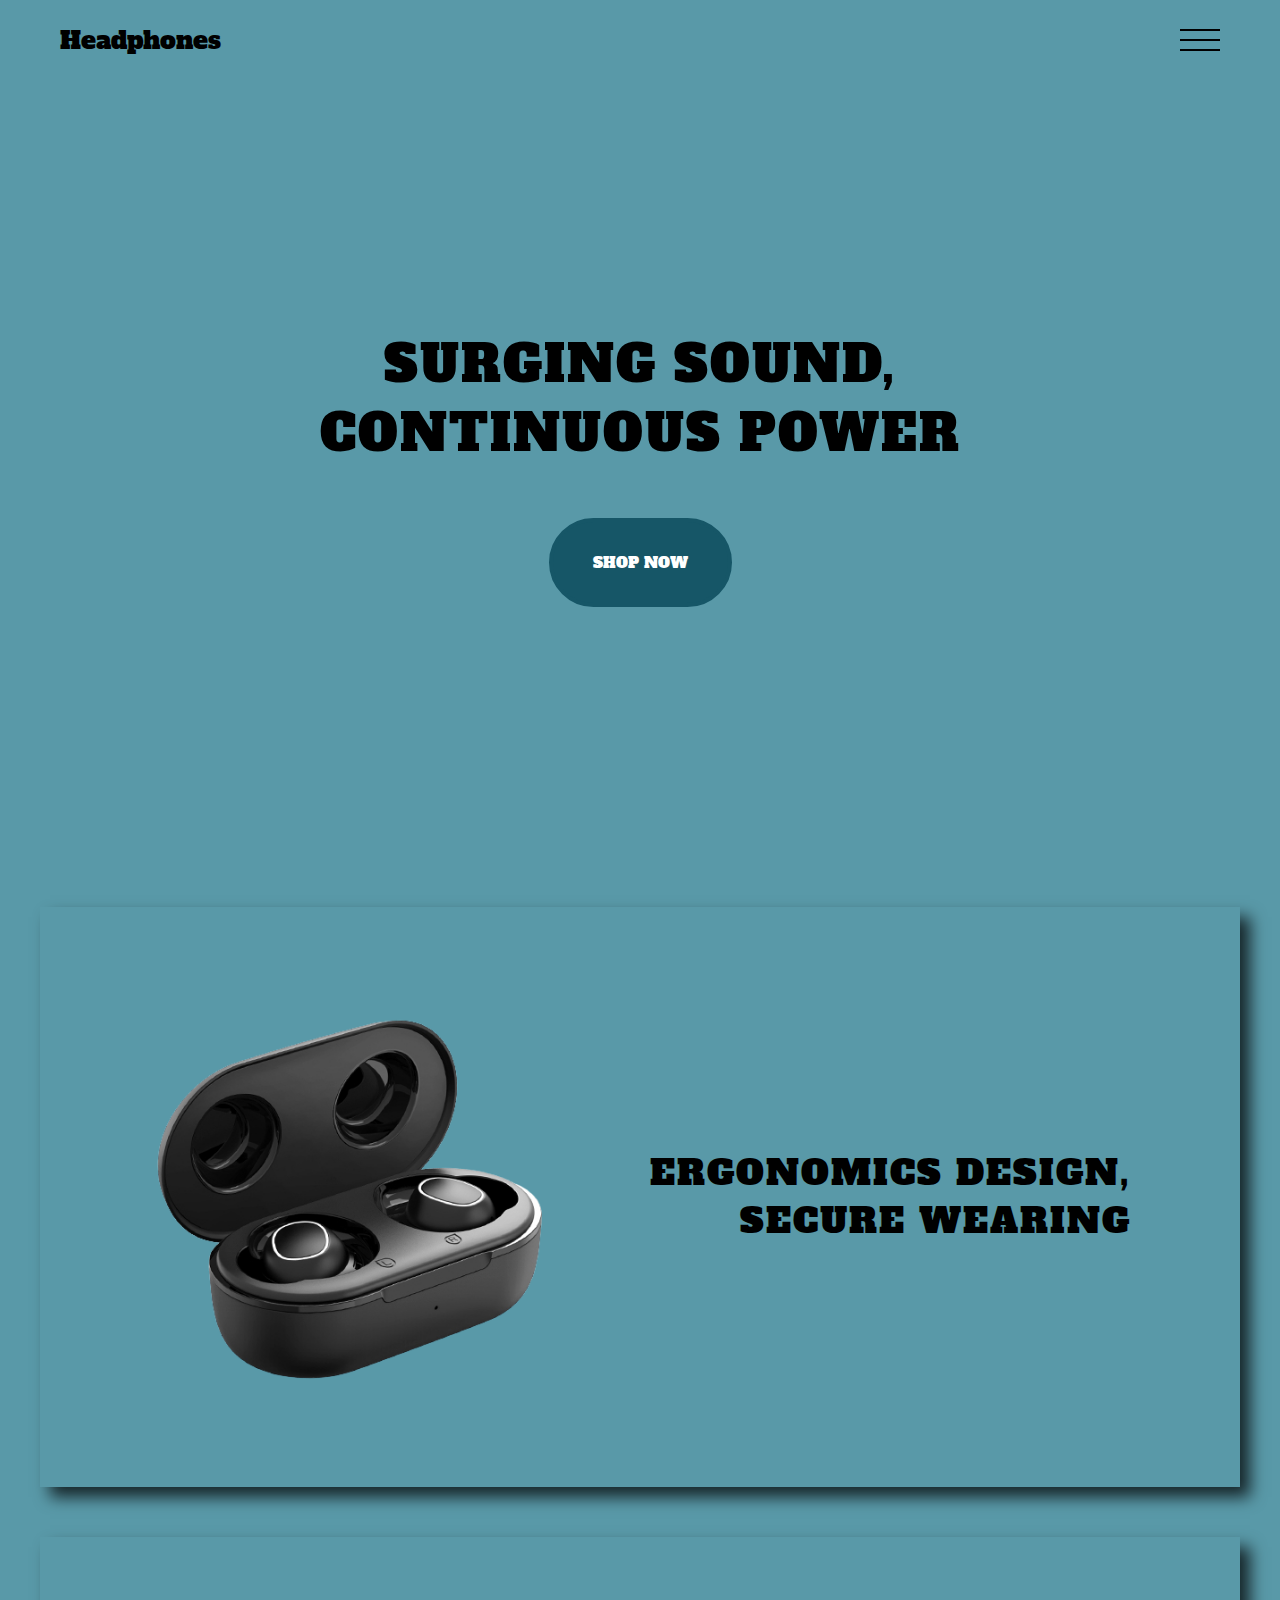
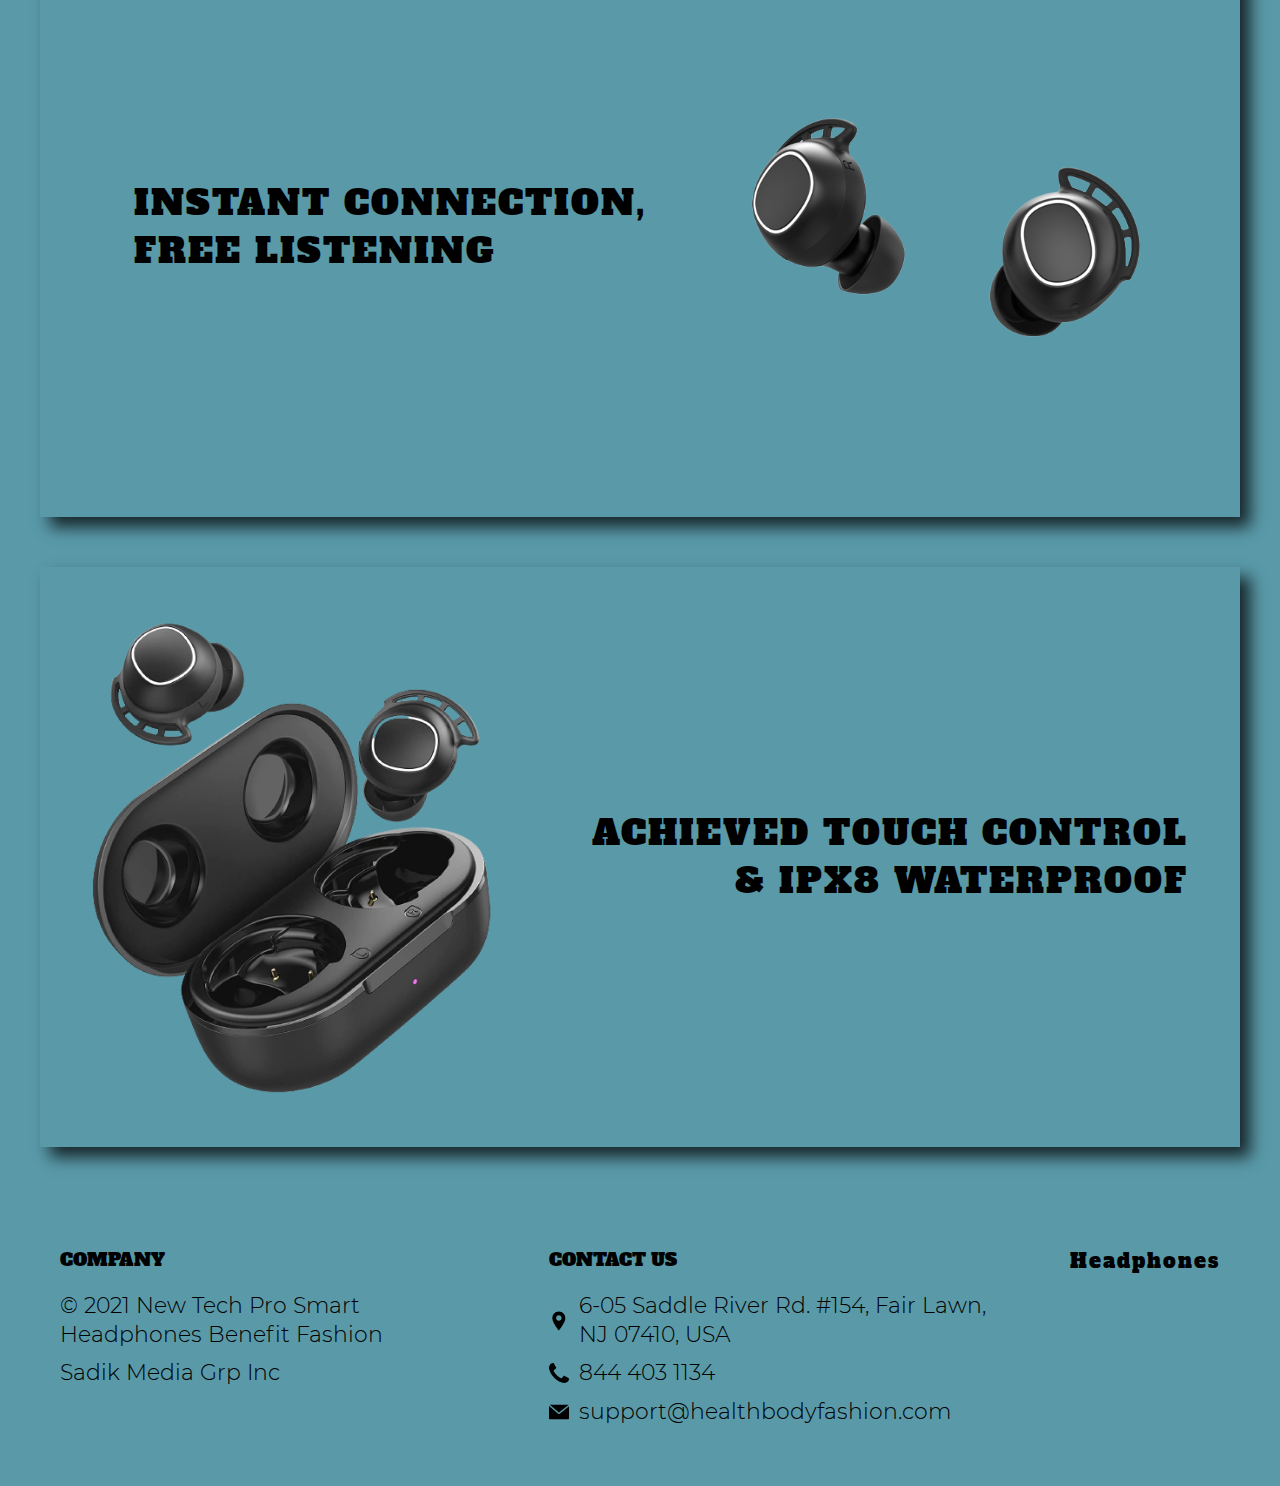
==== index.html @ 5566f864 "+" ====
<!DOCTYPE html>
<html lang="en">
  <head>
    <meta charset="UTF-8" />
    <meta http-equiv="X-UA-Compatible" content="IE=edge" />
    <meta name="viewport" content="width=device-width, initial-scale=1.0" />
    <link rel="stylesheet" href="./css/style.css" />
    <title>Headphones</title>
  </head>

  <body>
    <div class="popup__overlay js_popup__overlay">
      <div class="popup">
        <div class="popup-content js_popup-content" data-id="terms">
          <div class="popup-content__top">
            <h1 class="sub-title">Terms & Conditions</h1>
            <button
              class="popup-content__btn js_popup-content-btn"
              data-btn="terms"
            >
              <span></span>
            </button>
          </div>
          <p class="text mb-0">
            <span class="bold">Shipping Prices</span>
          </p>
          <p class="text terms__text-sm-mb">
            <span class="bold">Silicone case</span>
            - $5.95
          </p>
          <p class="text mb-0">
            <span class="bold">Product Prices</span>
          </p>
          <p class="text mb-0">
            <span class="bold">1x New Headphones Fashion</span> - $19.99
      
          </p>
          <p class="text mb-0">
            <span class="bold">2x New Headphones Fashion</span> - $24.99
      
          </p>
          <p class="text mb-0">
            <span class="bold">3x New Headphones Fashion</span> - $35.32
      
          </p>
          <p class="text mb-0">
            <span class="bold">4x New Headphones Fashion</span> - $39.99
      
          </p>
          <p class="text mb-0">
            <span class="bold">5x New Headphones Fashion</span> - $43.98
      
          </p>
          <p class="text mb-0">
            <span class="bold">6x New Headphones Fashion</span> - $49.95
      
          </p>
          <p class="text mb-0">
            <span class="bold">7x New Headphones Fashion</span> - $69.99
      
          </p>
          <p class="text mb-0">
            <span class="bold">8x New Headphones Fashion</span> - $79.99
      
          </p>
          <p class="text mb-0">
            <span class="bold">9x New Headphones Fashion</span> - $84.41
      
          </p>
          <p class="text mb-0">
            <span class="bold">10x New Headphones Fashion</span> - $89.99
      
          </p>
          <p class="text mb-0">
            <span class="bold">11x New Headphones Fashion</span> - $109.00
        
          </p>
          <p class="text terms__text-sm-mb">
            <span class="bold">12x New Headphones Fashion</span> - $119.00
        
          </p>

          <p class="text terms__text--mb">
            You will see a charge from newtechprosmartwatchfa on your bank
            statement. Our Customer Service department reserves the right to
            offer promo codes for varied price points.
          </p>
          <p class="policy__subtitle">Member User Agreement</p>
          <p class="text">
            By placing an order through this website, you agree to the terms and
            conditions set for the below. Please read through these terms
            carefully before placing your order and print a copy for future
            reference. Please also read our Privacy Policy regarding personal
            information provided by you, which is incorporated herein by
            reference.
          </p>
          <p class="text">
            This website is operated by New Headphones Fashion. Throughout the
            site, the terms “we”, “us” and “our” refer to New Headphones
            Fashion. Beyond Perfect Pair Active Pro Health Tech offers this
            website, including all information, tools and services available
            from this site to you, the user, conditioned upon your acceptance of
            all terms, conditions, policies and notices stated here.
          </p>
          <p class="policy__subtitle">General Conditions</p>
          <p class="text">
            We reserve the right to refuse service to anyone for any reason at
            any time.<br />

            You understand that your content (not including credit card
            information), may be transferred unencrypted and involve (a)
            transmissions over various networks; and (b) changes to conform and
            adapt to technical requirements of connecting networks or devices.
            Credit card information is always encrypted during transfer over
            networks.
            <br />

            You agree not to reproduce, duplicate, copy, sell, resell or exploit
            any portion of the Service, use of the Service, or access to the
            Service or any contact on the website through which the service is
            provided, without express written permission by us.
            <br />

            The headings used in this agreement are included for convenience
            only and will not limit or otherwise affect these Terms.
          </p>
          <p class="policy__subtitle">
            Accuracy, Completeness and Timeliness of Information
          </p>
          <p class="text">
            We are not responsible if information made available on this site is
            not accurate, complete or current. The material on this site is
            provided for general information only and should not be relied upon
            or used as the sole basis for making decisions without consulting
            primary, more accurate, more complete or more timely sources of
            information. Any reliance on the material on this site is at your
            own risk.
            <br />

            This site may contain certain historical information. Historical
            information, necessarily, is not current and is provided for your
            reference only. We reserve the right to modify the contents of this
            site at any time, but we have no obligation to update any
            information on our site. You agree that it is your responsibility to
            monitor changes to our site.
          </p>
          <p class="policy__subtitle">
            Modifications to the Service and Prices
          </p>
          <p class="text">
            Prices for our products are subject to change without notice.<br />
            We reserve the right at any time to modify or discontinue the
            Service (or any part or content thereof) without notice at any
            time.<br />
            We shall not be liable to you or to any third-party for any
            modification, price change, suspension or discontinuance of the
            Service.
          </p>
          <p class="policy__subtitle">Products or Services (If Applicable)</p>
          <p class="text">
            Certain products or services may be available exclusively online
            through the website. These products or services may have limited
            quantities and are subject to return or exchange only according to
            our Return Policy.<br />
            We have made every effort to display as accurately as possible the
            colors and images of our products that appear at the store. We
            cannot guarantee that your computer monitor’s display of any color
            will be accurate.<br />
            We reserve the right, but are not obligated, to limit the sales of
            our products or Services to any person, geographic region or
            jurisdiction. We may exercise this right on a case-by-case basis. We
            reserve the right to limit the quantities of any products or
            services that we offer. All descriptions of products or product
            pricing are subject to change at anytime without notice, at the sole
            discretion of us. We reserve the right to discontinue any product at
            any time. Any offer for any product or service made on this site is
            void where prohibited.<br />
            We do not warrant that the quality of any products, services,
            information, or other material purchased or obtained by you will
            meet your expectations, or that any errors in the Service will be
            corrected.
          </p>
          <p class="policy__subtitle">Shipping Terms</p>
          <p class="text">
            Orders are generally shipped within 2 business days (Monday through
            Friday) using USPS standard mail service. Shipping time is estimated
            to be 3-5 business days. Please be advised that shipments are not
            sent on Saturdays, Sundays, or any Holidays. New Headphones Fashion
            does not guarantee specific arrival dates or times.
          </p>
          <p class="policy__subtitle">Credit Card Descriptor</p>
          <p class="text">
            By ordering Products from us, You authorize us to charge your credit
            card accordingly. Please be aware that the descriptor (or subject
            line) that appears on your credit card statement will appear as
            <i>newtechprosmartwatchfa</i>. If You have any questions about the
            descriptor on Your credit card statement, please contact our
            customer service department.
          </p>
          <p class="policy__subtitle">Return Policy</p>
          <p class="text">
            In order to obtain your refund, contact customer service by phone
            and obtain an RMA (Return Merchandise Authorization) number to place
            on your package. Write this number on the outside of the shipping
            package, and send the product back to our fulfillment center at the
            address listed below, within thirty (30) days of the date you
            originally ordered the product. In order for your refund to be
            processed the product must arrive at our fulfillment facility within
            thirty (30) days of the original purchase date. You pay for return
            shipping. This fee will be taken out of the refund issued. Once our
            fulfillment center has received the package and relayed the correct
            information to us, you will be issued a refund. Your refund will be
            credited back to your bank account, and may take up to 3-5 business
            days to show in your statement, depending on the speed of the
            processing bank.
          </p>
          <p class="policy__subtitle">Return Address</p>
          <p class="text">3071 Nw 107th Ave, Doral, FL, 33172 USA</p>
          <p class="policy__subtitle">Refund Policy</p>
          <p class="text">
            We refund all cases of fraud and unauthorized transactions included
            shipping and handling charges. Call 844 403 1134 to obtain a refund.
            Additional refunds are issued at the discretion of the company.
            Customers are restricted to receiving a single refund per product
            ordered. Repetitive refunds are not permitted unless the product, as
            delivered to you, is defective. We reserve the right to refuse a
            refund to any customer who repeatedly requests refunds or who, in
            our judgment, requests refunds in bad faith. In order to process
            your refund, you must supply us with your name and delivery address.
            If you provide us with insufficient or incorrect information your
            refund will be delayed. Once a refund has been approved please allow
            for up to 10 days for the refund to be applied. Depending on the
            bank that issues the credit card, your refund can take up to ten
            (10) days to appear on your credit card statement. If you have any
            questions about whether a refund has been issued by us, please call
            Our customer service department. Shipping and handling costs are not
            refundable.
          </p>
          <p class="policy__subtitle">
            Accuracy of Billing and Account Information
          </p>
          <p class="text">
            We reserve the right to refuse any order you place with us. We may,
            in our sole discretion, limit or cancel quantities purchased per
            person, per household or per order. These restrictions may include
            orders placed by or under the same customer account, the same credit
            card, and/or orders that use the same billing and/or shipping
            address. In the event that we make a change to or cancel an order,
            we may attempt to notify you by contacting the e-mail and/or billing
            address/phone number provided at the time the order was made. We
            reserve the right to limit or prohibit orders that, in our sole
            judgment, appear to be placed by dealers, resellers or distributors.
          </p>
          <p class="text">
            You agree to provide current, complete and accurate purchase and
            account information for all purchases made at our store. You agree
            to promptly update your account and other information, including
            your email address and credit card numbers and expiration dates, so
            that we can complete your transactions and contact you as needed.
          </p>
          <p class="text">For more detail, please review our Returns Policy.</p>
          <p class="policy__subtitle">Optional Tools</p>
          <p class="text">
            We may provide you with access to third-party tools over which we
            neither monitor nor have any control nor input.<br />
            You acknowledge and agree that we provide access to such tools ”as
            is” and “as available” without any warranties, representations or
            conditions of any kind and without any endorsement. We shall have no
            liability whatsoever arising from or relating to your use of
            optional third-party tools.<br />
            Any use by you of optional tools offered through the site is
            entirely at your own risk and discretion and you should ensure that
            you are familiar with and approve of the terms on which tools are
            provided by the relevant third-party provider(s).<br />
            We may also, in the future, offer new services and/or features
            through the website (including, the release of new tools and
            resources). Such new features and/or services shall also be subject
            to these Terms of Service.
          </p>
          <p class="policy__subtitle">Third-party Links</p>
          <p class="text">
            Certain content, products and services available via our Service may
            include materials from third-parties.<br />
            Third-party links on this site may direct you to third-party
            websites that are not affiliated with us. We are not responsible for
            examining or evaluating the content or accuracy and we do not
            warrant and will not have any liability or responsibility for any
            third-party materials or websites, or for any other materials,
            products, or services of third-parties.<br />
            We are not liable for any harm or damages related to the purchase or
            use of goods, services, resources, content, or any other
            transactions made in connection with any third-party websites.
            Please review carefully the third-party’s policies and practices and
            make sure you understand them before you engage in any transaction.
            Complaints, claims, concerns, or questions regarding third-party
            products should be directed to the third-party.
          </p>
          <p class="policy__subtitle">
            User Comments, Feedback and Other Submissions
          </p>
          <p class="text">
            If, at our request, you send certain specific submissions (for
            example contest entries) or without a request from us you send
            creative ideas, suggestions, proposals, plans, or other materials,
            whether online, by email, by postal mail, or otherwise
            (collectively, ‘comments’), you agree that we may, at any time,
            without restriction, edit, copy, publish, distribute, translate and
            otherwise use in any medium any comments that you forward to us. We
            are and shall be under no obligation (1) to maintain any comments in
            confidence; (2) to pay compensation for any comments; or (3) to
            respond to any comments.<br />
            We may, but have no obligation to, monitor, edit or remove content
            that we determine in our sole discretion are unlawful, offensive,
            threatening, libelous, defamatory, pornographic, obscene or
            otherwise objectionable or violates any party’s intellectual
            property or these Terms of Service.<br />
            You agree that your comments will not violate any right of any
            third-party, including copyright, trademark, privacy, personality or
            other personal or proprietary right. You further agree that your
            comments will not contain libelous or otherwise unlawful, abusive or
            obscene material, or contain any computer virus or other malware
            that could in any way affect the operation of the Service or any
            related website. You may not use a false e-mail address, pretend to
            be someone other than yourself, or otherwise mislead us or
            third-parties as to the origin of any comments. You are solely
            responsible for any comments you make and their accuracy. We take no
            responsibility and assume no liability for any comments posted by
            you or any third-party.
          </p>
          <p class="policy__subtitle">Personal Information</p>
          <p class="text">
            Your submission of personal information through the store is
            governed by our Privacy Policy. View our
            <a class="policy__link" href="./policy.html">Privacy Policy</a>.
          </p>
          <p class="policy__subtitle">Errors, Inaccuracies and Omissions</p>
          <p class="text">
            Occasionally there may be information on our site or in the Service
            that contains typographical errors, inaccuracies or omissions that
            may relate to product descriptions, pricing, promotions, offers,
            product shipping charges, transit times and availability. We reserve
            the right to correct any errors, inaccuracies or omissions, and to
            change or update information or cancel orders if any information in
            the Service or on any related website is inaccurate at any time
            without prior notice (including after you have submitted your
            order).<br />
            We undertake no obligation to update, amend or clarify information
            in the Service or on any related website, including without
            limitation, pricing information, except as required by law. No
            specified update or refresh date applied in the Service or on any
            related website, should be taken to indicate that all information in
            the Service or on any related website has been modified or updated.
          </p>
          <p class="policy__subtitle">Prohibited Uses</p>
          <p class="text">
            In addition to other prohibitions as set forth in the Terms of
            Service, you are prohibited from using the site or its content: (a)
            for any unlawful purpose; (b) to solicit others to perform or
            participate in any unlawful acts; (c) to violate any international,
            federal, provincial or state regulations, rules, laws, or local
            ordinances; (d) to infringe upon or violate our intellectual
            property rights or the intellectual property rights of others; (e)
            to harass, abuse, insult, harm, defame, slander, disparage,
            intimidate, or discriminate based on gender, sexual orientation,
            religion, ethnicity, race, age, national origin, or disability; (f)
            to submit false or misleading information; (g) to upload or transmit
            viruses or any other type of malicious code that will or may be used
            in any way that will affect the functionality or operation of the
            Service or of any related website, other websites, or the Internet;
            (h) to collect or track the personal information of others; (i) to
            spam, phish, pharm, pretext, spider, crawl, or scrape; (j) for any
            obscene or immoral purpose; or (k) to interfere with or circumvent
            the security features of the Service or any related website, other
            websites, or the Internet. We reserve the right to terminate your
            use of the Service or any related website for violating any of the
            prohibited uses.
          </p>
          <p class="policy__subtitle">
            Disclaimer of Warranties; Limitation of Liability
          </p>
          <p class="text">
            We do not guarantee, represent or warrant that your use of our
            service will be uninterrupted, timely, secure or error-free.<br />
            We do not warrant that the results that may be obtained from the use
            of the service will be accurate or reliable.<br />
            You agree that from time to time we may remove the service for
            indefinite periods of time or cancel the service at any time,
            without notice to you.<br />
            You expressly agree that your use of, or inability to use, the
            service is at your sole risk. The service and all products and
            services delivered to you through the service are (except as
            expressly stated by us) provided ‘as is’ and ‘as available’ for your
            use, without any representation, warranties or conditions of any
            kind, either express or implied, including all implied warranties or
            conditions of merchantability, merchantable quality, fitness for a
            particular purpose, durability, title, and non-infringement.<br />
            In no case shall New Headphones Fashion, our directors, officers,
            employees, affiliates, agents, contractors, interns, suppliers,
            service providers or licensors be liable for any injury, loss,
            claim, or any direct, indirect, incidental, punitive, special, or
            consequential damages of any kind, including, without limitation
            lost profits, lost revenue, lost savings, loss of data, replacement
            costs, or any similar damages, whether based in contract, tort
            (including negligence), strict liability or otherwise, arising from
            your use of any of the service or any products procured using the
            service, or for any other claim related in any way to your use of
            the service or any product, including, but not limited to, any
            errors or omissions in any content, or any loss or damage of any
            kind incurred as a result of the use of the service or any content
            (or product) posted, transmitted, or otherwise made available via
            the service, even if advised of their possibility. Because some
            states or jurisdictions do not allow the exclusion or the limitation
            of liability for consequential or incidental damages, in such states
            or jurisdictions, our liability shall be limited to the maximum
            extent permitted by law.
          </p>
          <p class="policy__subtitle">Indemnification</p>
          <p class="text">
            You agree to indemnify, defend and hold harmless New Headphones
            Fashion and our parent, subsidiaries, affiliates, partners,
            officers, directors, agents, contractors, licensors, service
            providers, subcontractors, suppliers, interns and employees,
            harmless from any claim or demand, including reasonable attorneys’
            fees, made by any third-party due to or arising out of your breach
            of these Terms of Service or the documents they incorporate by
            reference, or your violation of any law or the rights of a
            third-party.
          </p>
          <p class="policy__subtitle">Severability</p>
          <p class="text">
            In the event that any provision of these Terms of Service is
            determined to be unlawful, void or unenforceable, such provision
            shall nonetheless be enforceable to the fullest extent permitted by
            applicable law, and the unenforceable portion shall be deemed to be
            severed from these Terms of Service, such determination shall not
            affect the validity and enforceability of any other remaining
            provisions.
          </p>
          <p class="policy__subtitle">Termination</p>
          <p class="text">
            The obligations and liabilities of the parties incurred prior to the
            termination date shall survive the termination of this agreement for
            all purposes.<br />
            These Terms of Service are effective unless and until terminated by
            either you or us. You may terminate these Terms of Service at any
            time by notifying us that you no longer wish to use our Services, or
            when you cease using our site.<br />
            If in our sole judgment you fail, or we suspect that you have
            failed, to comply with any term or provision of these Terms of
            Service, we also may terminate this agreement at any time without
            notice and you will remain liable for all amounts due up to and
            including the date of termination; and/or accordingly may deny you
            access to our Services (or any part thereof).
          </p>
          <p class="policy__subtitle">Entire Agreement</p>
          <p class="text">
            The failure of us to exercise or enforce any right or provision of
            these Terms of Service shall not constitute a waiver of such right
            or provision.<br />
            These Terms of Service and any policies or operating rules posted by
            us on this site or in respect to The Service constitutes the entire
            agreement and understanding between you and us and govern your use
            of the Service, superseding any prior or contemporaneous agreements,
            communications and proposals, whether oral or written, between you
            and us (including, but not limited to, any prior versions of the
            Terms of Service).<br />
            Any ambiguities in the interpretation of these Terms of Service
            shall not be construed against the drafting party.
          </p>
          <p class="policy__subtitle">Governing Law</p>
          <p class="text">
            These Terms of Service and any separate agreements whereby we
            provide you Services shall be governed by and construed in
            accordance with the laws of WV.
          </p>
          <p class="policy__subtitle">Changes to Terms of Service</p>
          <p class="text">
            You can review the most current version of the Terms of Service at
            any time at this page.<br />
            We reserve the right, at our sole discretion, to update, change or
            replace any part of these Terms of Service by posting updates and
            changes to our website. It is your responsibility to check our
            website periodically for changes. Your continued use of or access to
            our website or the Service following the posting of any changes to
            these Terms of Service constitutes acceptance of those changes.
          </p>
          <p class="policy__subtitle">Contact Information</p>
          <p class="text">
            Questions about the Terms of Service should be sent to us at
            <a
              target="_blank"
              class="policy__link"
              href="mailto:support@newcreamfashion.com"
              >support@newcreamfashion.com
            </a>
          </p>
        </div>
        <div class="popup-content js_popup-content" data-id="policy">
          <div class="popup-content__top">
            <h1 class="sub-title">Privacy policy</h1>
            <button
              class="popup-content__btn js_popup-content-btn"
              data-btn="policy"
            >
              <span></span>
            </button>
          </div>
          <p class="text">
            Thank you for visiting our Web site. This offer if only available to
            U.S. residents. Your personal data will be processed by us in the
            U.S.
          </p>
          <h2 class="policy__subtitle">
            Information Collection and Use of Collected Information
          </h2>
          <p class="policy__subtitle">Website Visitors</p>
          <p class="text">
            We may collect certain non-personally identifiable information when
            you visit many of our Web pages, such as the type of browser you are
            using (e.g., Netscape, Internet Explorer), the type of operating
            system you are using, (e.g., Windows 2000, XP, VISTA or Mac OS), and
            the domain name of your Internet service provider (e.g., America
            Online, Earthlink).
          </p>
          <p class="policy__subtitle">Website Customers</p>
          <p class="text">
            In order to purchase products or services from us, we require that
            you provide us with certain personally identifiable information. The
            types of personally identifiable information that may be collected
            at this site include: name, address, e-mail address, telephone
            number, mobile phone number and MSISDN (mobile station integrated
            services digital network number), credit card and billing
            information (but never release this information), download history,
            customer generated content and/or information about your interests
            in and use of various products, programs, and services.
          </p>
          <p class="policy__subtitle">SMS Messages</p>
          <p class="text">
            Our Services feature the distribution of content to your cellular
            phone, and by registering with us, you agree to receive SMS messages
            to your phone, including messages regarding Services you request,
            account status updates, and occasional SMS newsletters. You will
            also have the opportunity to opt-in and receive surveys and
            promotional content by our affiliates. You may opt out of our SMS
            newsletter by sending an email or by responding to the SMS
            newsletter indicating that you would like to unsubscribe.
          </p>
          <p class="text">
            In addition, we may disclose personally identifiable information
            collected about you at this site in the following instances:
          </p>
          <p class="text">
            Legal Action: We may disclose information about our users, including
            personally identifiable information, when requested by governmental
            or quasi-governmental authorities conducting an investigation,
            hearing or the like, to verify or enforce compliance with the
            policies governing our Web Site and applicable laws, or to protect
            against misuse or unauthorized use of our Web Site. We also may
            disclose user information whenever we believe disclosure is
            necessary to limit our legal liability; to protect or defend our
            rights or property; or protect the safety, rights, or property of
            our users.
          </p>
          <p class="policy__subtitle">Your Choices</p>
          <p class="text">
            As noted above, we may use the personally identifiable information
            we collect from you online to provide you with opportunities to
            offer you products and services that may be of interest to you. If
            you would like to opt out of future promotional materials from us,
            you may indicate this preference by following the unsubscribe
            instructions at the end of such e-mail communications. You may not
            opt out of service-related notifications.
          </p>
          <p class="policy__subtitle">Cookies</p>
          <p class="text">
            To enhance your experience with our site, we may use "cookies" on
            our Web Site. Cookies are alphanumeric identifiers that we transfer
            to your computer's hard drive through your Web browser to enable our
            systems to recognize your browser and to provide features. Cookies,
            by themselves, do not tell us your e-mail address or other
            personally identifiable information unless you choose to provide
            this information to us by, for example, registering at our Web Site.
            However, once you have become a Customer and furnish the site with
            personally identifiable information, this information may be linked
            to the data stored in the cookie.
          </p>
          <p class="text">
            We use cookies to understand site usage and to improve the content
            and offerings on our site. For example, we may use cookies to
            personalize your experience at our Web pages (e.g., to recognize you
            when you return to our site). You may adjust your browser to reject
            cookies from us or from any other Web Site. Please consult the
            "Help" section of your browser for more information. However,
            certain areas of our site can be accessed only in conjunction with
            cookies or similar devices and you should be aware that disabling
            cookies or similar devices might prevent you from accessing some of
            our content.
          </p>
          <p class="policy__subtitle">Data Security</p>
          <p class="text">
            We have put in place certain physical, electronic, and managerial
            procedures to help prevent unauthorized access and maintain data
            security. Payments are processed using secure 256-bit SSL
            Encryption. We will not share, trade or sell credit card information
            or personal information to any third party providers. However, due
            to the open nature of Internet communications, we cannot guarantee
            that communications between you and our organization will be free
            from unauthorized access by third parties. Visitors of the Website
            and Customers use the site at their own risk.
          </p>
          <p class="policy__subtitle">Changes to This Privacy Policy</p>
          <p class="text">
            We may, from time to time, update this privacy notice and such
            changes shall be effectively immediately and without further notice
            to you.
          </p>
          <p class="policy__subtitle">Questions/Concerns?</p>
          <p class="text">
            If you have any questions, comments, or concerns regarding our
            privacy policy, please contact us at:<br />
            Email:
            <a
              target="_blank"
              class="policy__link"
              href="mailto:support@healthbodyfashion.com"
              >support@healthbodyfashion.com
            </a>
            <br />
            Phone:
            <a class="policy__link" href="tel:844 403 1134">844 403 1134</a>
          </p>
        </div>
      </div>
    </div>
    <div class="main-wrapper">
  
      <div class="header__wrapper">
        <header class="header">
          <a href="./index.html" class="logo">Headphones</a>
          <button class="menu__btn js_menu__btn">
            <span></span>
          </button>
          <div class="menu js_menu">
            <nav class="nav">
              <ul class="nav__list">
                <li class="nav__item">
                  <a href="./index.html" class="nav__link">Home</a>
                </li>
                <li class="nav__item">
                  <a href="./contact.html" class="nav__link">Contact us</a>
                </li>
                <li class="nav__item">
                  <button
                    class="nav__link nav__btn js_nav-btn"
                    data-btn-id="terms"
                  >
                    Terms & Conditions
                  </button>
                </li>
                <li class="nav__item">
                  <button
                    class="nav__link nav__btn js_nav-btn"
                    data-btn-id="policy"
                  >
                    Privacy Policy
                  </button>
                </li>
              </ul>
            </nav>
          </div>
        </header>
      </div>
     
    
  

      <main class="main">
        <div class="hero__wrapper">
          <section class="hero">
            <div class="container">
                <h1 class="title">Surging sound, <br>Continuous power</h1>
                <a href="./buy.html" class="btn">shop now</a>
            </div>
          </section>
        </div>
        <div class="info__wrapper">
          <section class="info">
            <div class="container-sm">
                 <h2 class="title">Ergonomics design, <br>Secure wearing</h2>
                 <img src="./img/img1.png" alt="" class="img">
            </div>
          </section>
        </div>
        <div class="about__wrapper">
          <section class="about">
            <div class="container-sm">
              <h2 class="title">Instant connection, <br>Free listening</h2>
              <img src="./img/img2.png" alt="" class="img">
            </div>
          </section>
        </div>
        <div class="bottom__wrapper">
          <section class="bottom">
            <div class="container-sm">
              <h2 class="title">Achieved Touch Control <br>& IPX8 Waterproof</h2>
              <img src="./img/img3.png" alt="" class="img">
            </div>
          </section>
        </div>
      </main>

     


      <div class="footer__wrapper">
        <div class="container">
          <footer class="footer">
            <ul class="footer__list">
              <li class="footer__item">
                <ul class="footer__sublist">
                  <li class="footer__subitem">
                    <h4 class="footer__title">Company</h4>
                  </li>
                  <li class="footer__subitem">
                    <p class="text footer__text">
                      © 2021 New Tech Pro Smart Headphones Benefit Fashion
                    </p>
                  </li>
                  <li class="footer__subitem">
                    <p class="text footer__text">Sadik Media Grp Inc</p>
                  </li>
                </ul>
              </li>
              <li class="footer__item">
                <ul class="footer__sublist">
                  <li class="footer__subitem">
                    <h4 class="footer__title">Contact us</h4>
                  </li>
                  <li class="footer__subitem">
                    <span class="text footer__text footer__icon-box">
                      <img
                        src="./img/placeholder.svg"
                        alt=""
                        class="footer__icon"
                      />
                      6-05 Saddle River Rd. #154, Fair Lawn, NJ 07410, USA</span
                    >
                  </li>
                  <li class="footer__subitem">
                    <a
                      href="tel:844 403 1134"
                      class="text footer__link footer__icon-box"
                    >
                      <img
                        src="./img/telephone.svg"
                        alt=""
                        class="footer__icon"
                      />
                      844 403 1134</a
                    >
                  </li>
                  <li class="footer__subitem">
                    <a
                      href="mailto:support@healthbodyfashion.com"
                      class="text footer__link footer__icon-box"
                    >
                      <img src="./img/email.svg" alt="" class="footer__icon" />
                      support@healthbodyfashion.com</a
                    >
                  </li>
                </ul>
              </li>
            </ul>
            <a href="./index.html" class="footer__logo-link">Headphones</a>
          </footer>
        </div>
      </div>
    </div>

 
    <script src="./js/menu.js"></script>
    <script src="./js/popup.js"></script>
  </body>
</html>
---- css/style.css ----
@import './fonts.css';
@import './vars.css';
@import './utils.css';
@import './header.css';
@import './footer.css';
@import './hero.css';
@import './about.css';
@import './info.css';
@import './policy.css';
@import './terms.css';
@import './contact.css';
@import './buy.css';
@import './ingredients.css';
@import './popup.css';
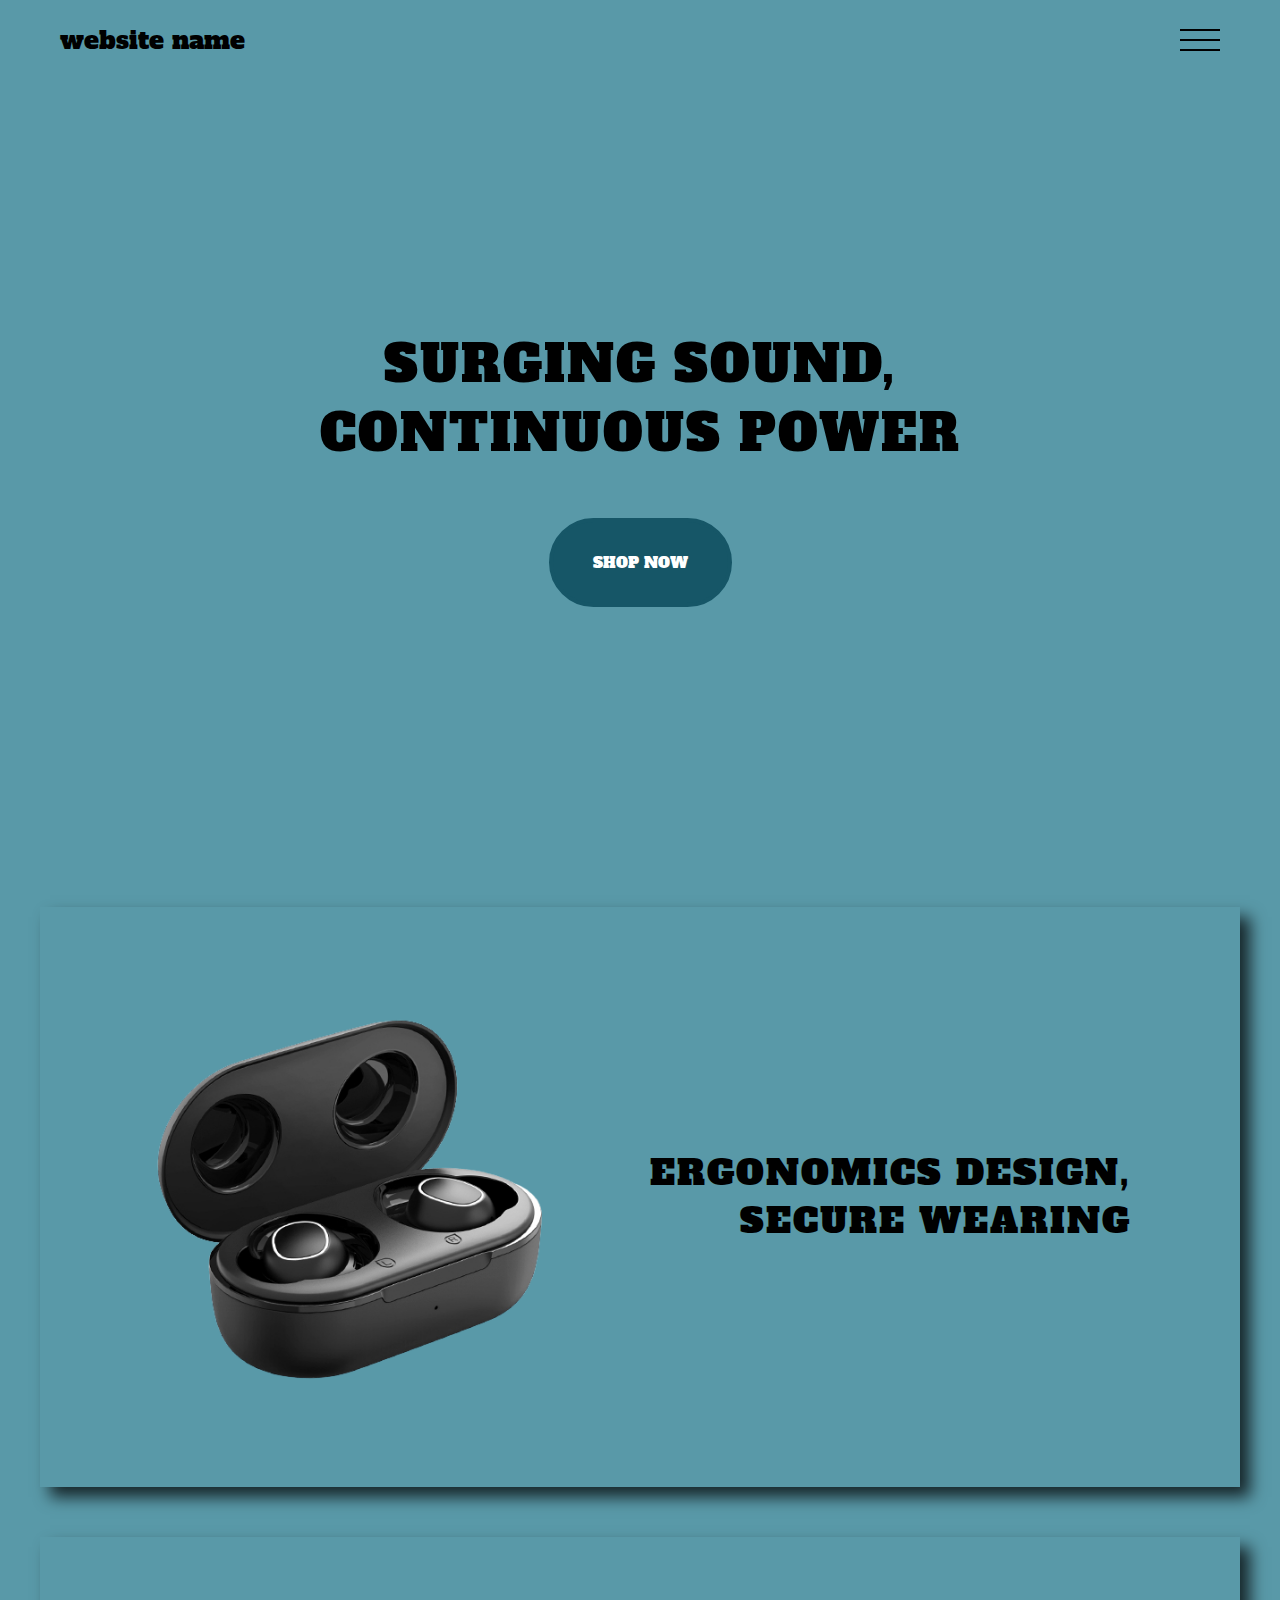
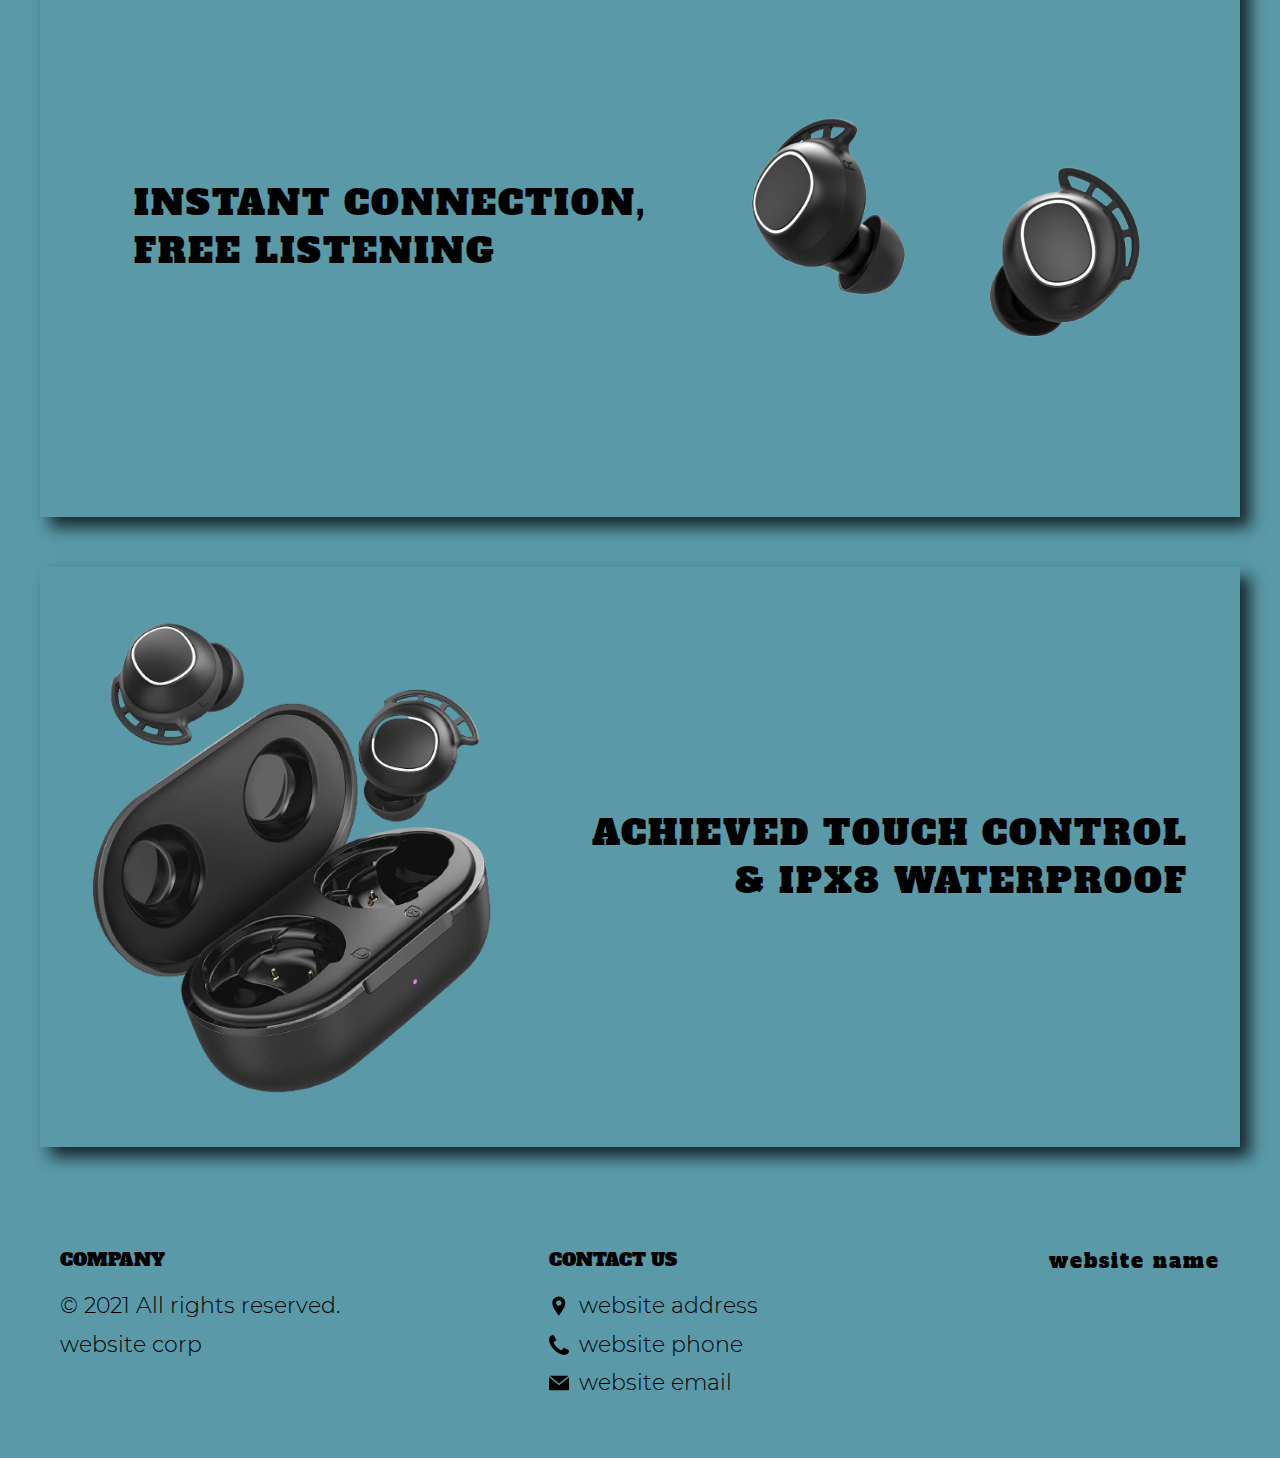
==== commit e1853d26: "+" ====
--- a/index.html
+++ b/index.html
@@ -25,63 +25,63 @@
             <span class="bold">Shipping Prices</span>
           </p>
           <p class="text terms__text-sm-mb">
-            <span class="bold">Silicone case</span>
+            <span class="bold js_website-add"></span>
             - $5.95
           </p>
           <p class="text mb-0">
             <span class="bold">Product Prices</span>
           </p>
           <p class="text mb-0">
-            <span class="bold">1x New Headphones Fashion</span> - $19.99
-      
-          </p>
-          <p class="text mb-0">
-            <span class="bold">2x New Headphones Fashion</span> - $24.99
-      
-          </p>
-          <p class="text mb-0">
-            <span class="bold">3x New Headphones Fashion</span> - $35.32
-      
-          </p>
-          <p class="text mb-0">
-            <span class="bold">4x New Headphones Fashion</span> - $39.99
-      
-          </p>
-          <p class="text mb-0">
-            <span class="bold">5x New Headphones Fashion</span> - $43.98
-      
-          </p>
-          <p class="text mb-0">
-            <span class="bold">6x New Headphones Fashion</span> - $49.95
-      
-          </p>
-          <p class="text mb-0">
-            <span class="bold">7x New Headphones Fashion</span> - $69.99
-      
-          </p>
-          <p class="text mb-0">
-            <span class="bold">8x New Headphones Fashion</span> - $79.99
-      
-          </p>
-          <p class="text mb-0">
-            <span class="bold">9x New Headphones Fashion</span> - $84.41
-      
-          </p>
-          <p class="text mb-0">
-            <span class="bold">10x New Headphones Fashion</span> - $89.99
-      
-          </p>
-          <p class="text mb-0">
-            <span class="bold">11x New Headphones Fashion</span> - $109.00
+            <span class="bold">1x <span class="js_website-name"></span></span> - $19.99
+      
+          </p>
+          <p class="text mb-0">
+            <span class="bold">2x <span class="js_website-name"></span></span> - $24.99
+      
+          </p>
+          <p class="text mb-0">
+            <span class="bold">3x <span class="js_website-name"></span></span> - $35.32
+      
+          </p>
+          <p class="text mb-0">
+            <span class="bold">4x <span class="js_website-name"></span></span> - $39.99
+      
+          </p>
+          <p class="text mb-0">
+            <span class="bold">5x <span class="js_website-name"></span></span> - $43.98
+      
+          </p>
+          <p class="text mb-0">
+            <span class="bold">6x <span class="js_website-name"></span></span> - $49.95
+      
+          </p>
+          <p class="text mb-0">
+            <span class="bold">7x <span class="js_website-name"></span></span> - $69.99
+      
+          </p>
+          <p class="text mb-0">
+            <span class="bold">8x <span class="js_website-name"></span></span> - $79.99
+      
+          </p>
+          <p class="text mb-0">
+            <span class="bold">9x <span class="js_website-name"></span></span> - $84.41
+      
+          </p>
+          <p class="text mb-0">
+            <span class="bold">10x <span class="js_website-name"></span></span> - $89.99
+      
+          </p>
+          <p class="text mb-0">
+            <span class="bold">11x <span class="js_website-name"></span></span> - $109.00
         
           </p>
           <p class="text terms__text-sm-mb">
-            <span class="bold">12x New Headphones Fashion</span> - $119.00
+            <span class="bold">12x <span class="js_website-name"></span></span> - $119.00
         
           </p>
 
           <p class="text terms__text--mb">
-            You will see a charge from newtechprosmartwatchfa on your bank
+            You will see a charge from <span class="js_website-corp"></span> on your bank
             statement. Our Customer Service department reserves the right to
             offer promo codes for varied price points.
           </p>
@@ -95,9 +95,9 @@
             reference.
           </p>
           <p class="text">
-            This website is operated by New Headphones Fashion. Throughout the
+            This website is operated by <span class="js_website-corp"></span>. Throughout the
             site, the terms “we”, “us” and “our” refer to New Headphones
-            Fashion. Beyond Perfect Pair Active Pro Health Tech offers this
+            Fashion. <span class="js_website-corp"></span> offers this
             website, including all information, tools and services available
             from this site to you, the user, conditioned upon your acceptance of
             all terms, conditions, policies and notices stated here.
@@ -185,15 +185,15 @@
             Orders are generally shipped within 2 business days (Monday through
             Friday) using USPS standard mail service. Shipping time is estimated
             to be 3-5 business days. Please be advised that shipments are not
-            sent on Saturdays, Sundays, or any Holidays. New Headphones Fashion
-            does not guarantee specific arrival dates or times.
+            sent on Saturdays, Sundays, or any Holidays. We
+            do not guarantee specific arrival dates or times.
           </p>
           <p class="policy__subtitle">Credit Card Descriptor</p>
           <p class="text">
             By ordering Products from us, You authorize us to charge your credit
             card accordingly. Please be aware that the descriptor (or subject
             line) that appears on your credit card statement will appear as
-            <i>newtechprosmartwatchfa</i>. If You have any questions about the
+            <i class="js_website-corp"></i>. If You have any questions about the
             descriptor on Your credit card statement, please contact our
             customer service department.
           </p>
@@ -215,11 +215,11 @@
             processing bank.
           </p>
           <p class="policy__subtitle">Return Address</p>
-          <p class="text">3071 Nw 107th Ave, Doral, FL, 33172 USA</p>
+          <p class="text js_website-return-address"></p>
           <p class="policy__subtitle">Refund Policy</p>
           <p class="text">
             We refund all cases of fraud and unauthorized transactions included
-            shipping and handling charges. Call 844 403 1134 to obtain a refund.
+            shipping and handling charges. Call <a href="" class="js_website-phone"></a> to obtain a refund.
             Additional refunds are issued at the discretion of the company.
             Customers are restricted to receiving a single refund per product
             ordered. Repetitive refunds are not permitted unless the product, as
@@ -330,8 +330,7 @@
           <p class="policy__subtitle">Personal Information</p>
           <p class="text">
             Your submission of personal information through the store is
-            governed by our Privacy Policy. View our
-            <a class="policy__link" href="./policy.html">Privacy Policy</a>.
+            governed by our Privacy Policy. View our Privacy Policy.
           </p>
           <p class="policy__subtitle">Errors, Inaccuracies and Omissions</p>
           <p class="text">
@@ -394,7 +393,7 @@
             kind, either express or implied, including all implied warranties or
             conditions of merchantability, merchantable quality, fitness for a
             particular purpose, durability, title, and non-infringement.<br />
-            In no case shall New Headphones Fashion, our directors, officers,
+            In no case shall <span class="js_website-corp"></span>, our directors, officers,
             employees, affiliates, agents, contractors, interns, suppliers,
             service providers or licensors be liable for any injury, loss,
             claim, or any direct, indirect, incidental, punitive, special, or
@@ -489,10 +488,9 @@
             Questions about the Terms of Service should be sent to us at
             <a
               target="_blank"
-              class="policy__link"
-              href="mailto:support@newcreamfashion.com"
-              >support@newcreamfashion.com
-            </a>
+              class="policy__link js_website-email"
+              href=""
+              ></a>
           </p>
         </div>
         <div class="popup-content js_popup-content" data-id="policy">
@@ -621,13 +619,12 @@
             Email:
             <a
               target="_blank"
-              class="policy__link"
-              href="mailto:support@healthbodyfashion.com"
-              >support@healthbodyfashion.com
-            </a>
+              class="policy__link js_website-email"
+              href=""
+              ></a>
             <br />
             Phone:
-            <a class="policy__link" href="tel:844 403 1134">844 403 1134</a>
+            <a class="policy__link js_website-phone" href=""></a>
           </p>
         </div>
       </div>
@@ -636,7 +633,7 @@
   
       <div class="header__wrapper">
         <header class="header">
-          <a href="./index.html" class="logo">Headphones</a>
+          <a href="./index.html" class="logo js_website-name">Headphones</a>
           <button class="menu__btn js_menu__btn">
             <span></span>
           </button>
@@ -711,7 +708,6 @@
 
      
 
-
       <div class="footer__wrapper">
         <div class="container">
           <footer class="footer">
@@ -723,11 +719,11 @@
                   </li>
                   <li class="footer__subitem">
                     <p class="text footer__text">
-                      © 2021 New Tech Pro Smart Headphones Benefit Fashion
+                      © 2021 All rights reserved.
                     </p>
                   </li>
                   <li class="footer__subitem">
-                    <p class="text footer__text">Sadik Media Grp Inc</p>
+                    <p class="text footer__text js_website-corp"></p>
                   </li>
                 </ul>
               </li>
@@ -736,42 +732,36 @@
                   <li class="footer__subitem">
                     <h4 class="footer__title">Contact us</h4>
                   </li>
-                  <li class="footer__subitem">
-                    <span class="text footer__text footer__icon-box">
+                  <li class="footer__subitem footer__icon-box">
+                    
                       <img
                         src="./img/placeholder.svg"
                         alt=""
                         class="footer__icon"
                       />
-                      6-05 Saddle River Rd. #154, Fair Lawn, NJ 07410, USA</span
-                    >
+                      <span class="text footer__text js_website-address"></span>
                   </li>
-                  <li class="footer__subitem">
-                    <a
-                      href="tel:844 403 1134"
-                      class="text footer__link footer__icon-box"
-                    >
+                  <li class="footer__subitem footer__icon-box">
+                    
                       <img
                         src="./img/telephone.svg"
                         alt=""
                         class="footer__icon"
                       />
-                      844 403 1134</a
-                    >
+                      <a
+                      href=""
+                      class="text footer__link js_website-phone"></a>
                   </li>
-                  <li class="footer__subitem">
-                    <a
-                      href="mailto:support@healthbodyfashion.com"
-                      class="text footer__link footer__icon-box"
-                    >
+                  <li class="footer__subitem footer__icon-box">
+                    
                       <img src="./img/email.svg" alt="" class="footer__icon" />
-                      support@healthbodyfashion.com</a
-                    >
+                      <a href="" class="text footer__link js_website-email"
+                    ></a>
                   </li>
                 </ul>
               </li>
             </ul>
-            <a href="./index.html" class="footer__logo-link">Headphones</a>
+            <a href="./index.html" class="footer__logo-link js_website-name"></a>
           </footer>
         </div>
       </div>
@@ -780,5 +770,6 @@
  
     <script src="./js/menu.js"></script>
     <script src="./js/popup.js"></script>
+    <script src="./js/website-data.js"></script>
   </body>
 </html>
